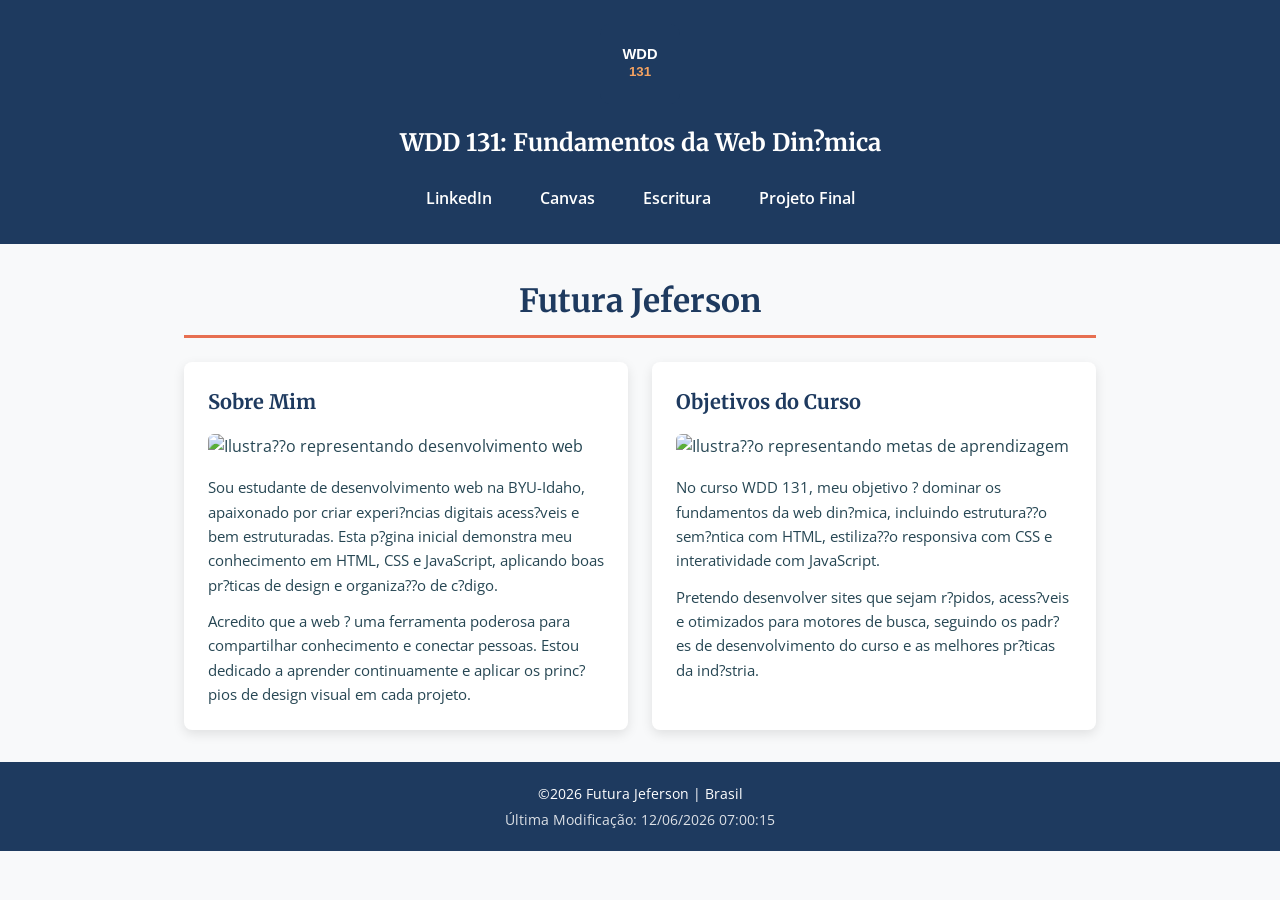
==== index.html @ f0be1f66 "first commit" ====
<!DOCTYPE html>
<html lang="pt-BR">
<head>
    <meta charset="UTF-8">
    <meta name="viewport" content="width=device-width, initial-scale=1.0">
    <title>WDD 131 � Fundamentos da Web Din?mica - Futura Jeferson</title>
    <meta name="description" content="WDD 131 � Fundamentos da Web Din?mica. Futura Jeferson. P?gina inicial do curso com informa??es sobre desenvolvimento web, HTML, CSS e JavaScript.">
    <meta name="author" content="Futura Jeferson">
    <link rel="preconnect" href="https://fonts.googleapis.com">
    <link rel="preconnect" href="https://fonts.gstatic.com" crossorigin>
    <link href="https://fonts.googleapis.com/css2?family=Merriweather:wght@400;700&family=Open+Sans:wght@400;600;700&display=swap" rel="stylesheet">
    <link rel="stylesheet" href="estilos/base.css">
    <script src="scripts/obterdatas.js" defer></script>
</head>
<body>
    <header>
        <span>
            <img src="imagens/logo.svg" alt="Logotipo WDD 131" width="80" height="80">
        </span>
        <h1>WDD 131: Fundamentos da Web Din?mica</h1>
        <nav>
            <a href="https://www.linkedin.com/in/" target="_blank" rel="noopener noreferrer">LinkedIn</a>
            <a href="https://byupw.instructure.com/" target="_blank" rel="noopener noreferrer">Canvas</a>
            <a href="https://www.churchofjesuschrist.org/study/scriptures/bofm/1-ne/3?lang=por&amp;id=p7#p7" target="_blank" rel="noopener noreferrer">Escritura</a>
            <a href="#">Projeto Final</a>
        </nav>
    </header>

    <main>
        <h1>Futura Jeferson</h1>

        <section class="card">
            <h2>Sobre Mim</h2>
            <img src="imagens/perfil.svg" alt="Ilustra??o representando desenvolvimento web" width="400" height="250">
            <p>
                Sou estudante de desenvolvimento web na BYU-Idaho, apaixonado por criar experi?ncias digitais
                acess?veis e bem estruturadas. Esta p?gina inicial demonstra meu conhecimento em HTML, CSS e
                JavaScript, aplicando boas pr?ticas de design e organiza??o de c?digo.
            </p>
            <p>
                Acredito que a web ? uma ferramenta poderosa para compartilhar conhecimento e conectar pessoas.
                Estou dedicado a aprender continuamente e aplicar os princ?pios de design visual em cada projeto.
            </p>
        </section>

        <section class="card">
            <h2>Objetivos do Curso</h2>
            <img src="imagens/objetivos.svg" alt="Ilustra??o representando metas de aprendizagem" width="400" height="250">
            <p>
                No curso WDD 131, meu objetivo ? dominar os fundamentos da web din?mica, incluindo estrutura??o
                sem?ntica com HTML, estiliza??o responsiva com CSS e interatividade com JavaScript.
            </p>
            <p>
                Pretendo desenvolver sites que sejam r?pidos, acess?veis e otimizados para motores de busca,
                seguindo os padr?es de desenvolvimento do curso e as melhores pr?ticas da ind?stria.
            </p>
        </section>
    </main>

    <footer>
        <p>
            &copy;<span id="anoatual"></span> Futura Jeferson | Brasil
        </p>
        <p id="ultimaModificacao"></p>
    </footer>
</body>
</html>
---- estilos/base.css ----
:root {
    --cor-primaria: #1e3a5f;
    --cor-secundaria: #2a9d8f;
    --cor-destaque: #e76f51;
    --cor-fundo: #f8f9fa;
    --cor-texto: #264653;
    --cor-clara: #ffffff;
    --sombra: 0 4px 12px rgba(0, 0, 0, 0.1);
    --largura-maxima: 960px;
}

* {
    margin: 0;
    padding: 0;
    box-sizing: border-box;
}

body {
    font-family: "Open Sans", sans-serif;
    color: var(--cor-texto);
    background-color: var(--cor-fundo);
    line-height: 1.6;
}

header {
    background-color: var(--cor-primaria);
    color: var(--cor-clara);
    text-align: center;
    padding: 1.5rem 1rem;
}

header span {
    display: block;
    margin-bottom: 0.75rem;
}

header h1 {
    font-family: "Merriweather", serif;
    font-size: 1.5rem;
    margin-bottom: 1rem;
}

nav {
    display: flex;
    justify-content: center;
    flex-wrap: wrap;
    gap: 0.5rem;
}

nav a {
    color: var(--cor-clara);
    text-decoration: none;
    padding: 0.5rem 1.25rem;
    border-radius: 4px;
    font-weight: 600;
    transition: background-color 0.3s ease, color 0.3s ease, transform 0.2s ease;
}

nav a:hover {
    background-color: var(--cor-secundaria);
    color: var(--cor-clara);
    transform: translateY(-2px);
}

main {
    max-width: var(--largura-maxima);
    margin: 2rem auto;
    padding: 0 1.5rem;
    display: grid;
    grid-template-columns: 1fr 1fr;
    gap: 1.5rem;
}

main > h1 {
    grid-column: 1 / -1;
    font-family: "Merriweather", serif;
    font-size: 2rem;
    color: var(--cor-primaria);
    text-align: center;
    border-bottom: 3px solid var(--cor-destaque);
    padding-bottom: 0.5rem;
}

.card {
    background-color: var(--cor-clara);
    border-radius: 8px;
    box-shadow: var(--sombra);
    padding: 1.5rem;
    transition: transform 0.3s ease, box-shadow 0.3s ease;
}

.card:hover {
    transform: translateY(-4px);
    box-shadow: 0 8px 20px rgba(0, 0, 0, 0.15);
}

.card h2 {
    font-family: "Merriweather", serif;
    color: var(--cor-primaria);
    margin-bottom: 1rem;
    font-size: 1.25rem;
}

.card img {
    width: 100%;
    height: auto;
    border-radius: 6px;
    margin-bottom: 1rem;
}

.card p {
    margin-bottom: 0.75rem;
    font-size: 0.95rem;
}

.card p:last-child {
    margin-bottom: 0;
}

footer {
    background-color: var(--cor-primaria);
    color: var(--cor-clara);
    text-align: center;
    padding: 1.25rem 1rem;
    margin-top: 2rem;
}

footer p {
    margin-bottom: 0.25rem;
    font-size: 0.9rem;
}

footer p:last-child {
    margin-bottom: 0;
    font-size: 0.85rem;
    opacity: 0.85;
}

@media (max-width: 700px) {
    main {
        grid-template-columns: 1fr;
    }

    header h1 {
        font-size: 1.2rem;
    }

    nav {
        flex-direction: column;
        align-items: center;
    }

    nav a {
        width: 80%;
        text-align: center;
    }
}
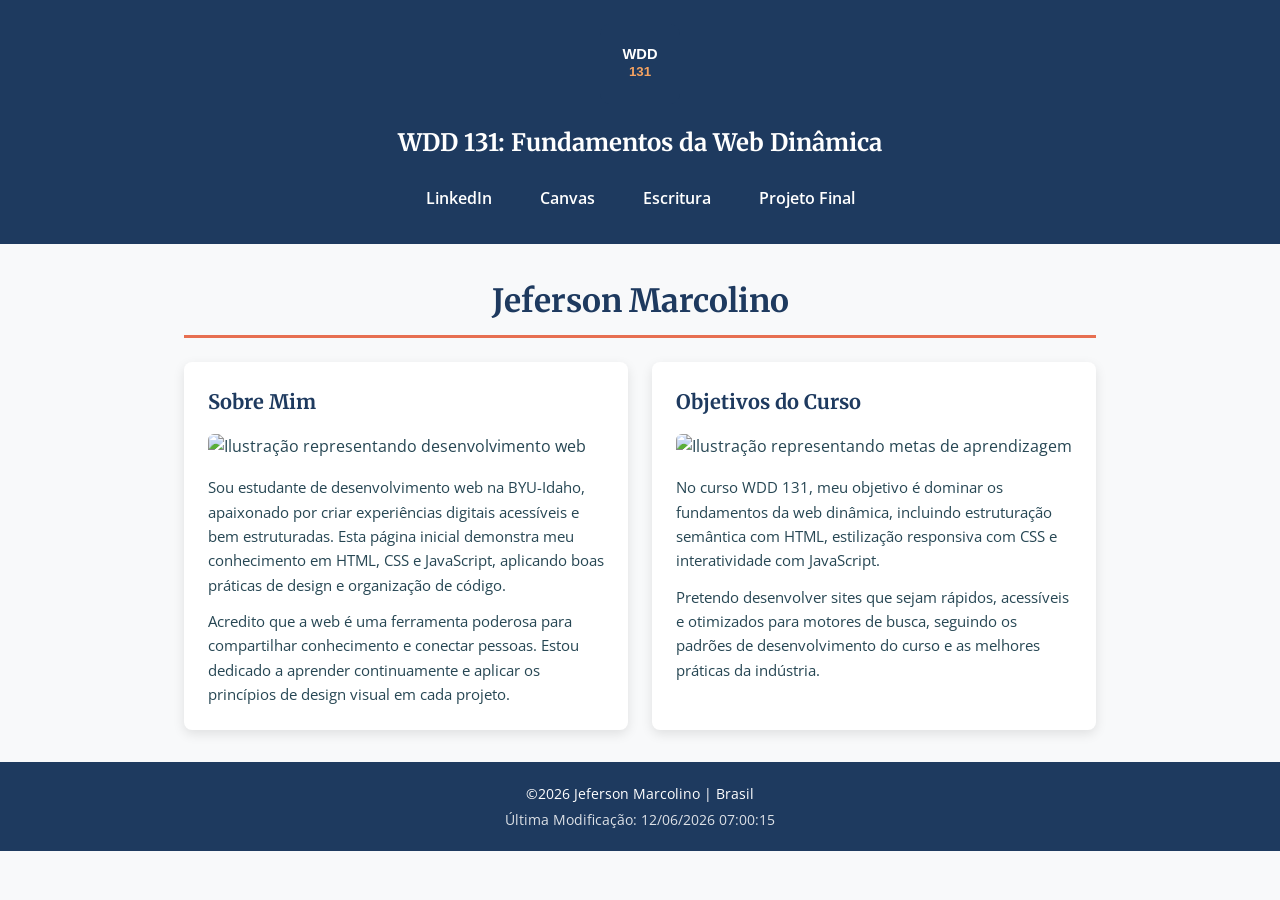
==== commit 38954d1a: "3 tentativa" ====
--- a/index.html
+++ b/index.html
@@ -3,8 +3,8 @@
 <head>
     <meta charset="UTF-8">
     <meta name="viewport" content="width=device-width, initial-scale=1.0">
-    <title>WDD 131 � Fundamentos da Web Din?mica - Futura Jeferson</title>
-    <meta name="description" content="WDD 131 � Fundamentos da Web Din?mica. Futura Jeferson. P?gina inicial do curso com informa??es sobre desenvolvimento web, HTML, CSS e JavaScript.">
+    <title>WDD 131 – Fundamentos da Web Dinâmica - Jeferson Marcolino</title>
+    <meta name="description" content="WDD 131 – Fundamentos da Web Dinâmica. Futura Jeferson. Página inicial do curso com informações sobre desenvolvimento web, HTML, CSS e JavaScript.">
     <meta name="author" content="Futura Jeferson">
     <link rel="preconnect" href="https://fonts.googleapis.com">
     <link rel="preconnect" href="https://fonts.gstatic.com" crossorigin>
@@ -17,9 +17,9 @@
         <span>
             <img src="imagens/logo.svg" alt="Logotipo WDD 131" width="80" height="80">
         </span>
-        <h1>WDD 131: Fundamentos da Web Din?mica</h1>
+        <h1>WDD 131: Fundamentos da Web Dinâmica</h1>
         <nav>
-            <a href="https://www.linkedin.com/in/" target="_blank" rel="noopener noreferrer">LinkedIn</a>
+            <a href="https://www.linkedin.com/in/jeferson-marcolino" target="_blank" rel="noopener noreferrer">LinkedIn</a>
             <a href="https://byupw.instructure.com/" target="_blank" rel="noopener noreferrer">Canvas</a>
             <a href="https://www.churchofjesuschrist.org/study/scriptures/bofm/1-ne/3?lang=por&amp;id=p7#p7" target="_blank" rel="noopener noreferrer">Escritura</a>
             <a href="#">Projeto Final</a>
@@ -27,39 +27,39 @@
     </header>
 
     <main>
-        <h1>Futura Jeferson</h1>
+        <h1>Jeferson Marcolino</h1>
 
         <section class="card">
             <h2>Sobre Mim</h2>
-            <img src="imagens/perfil.svg" alt="Ilustra??o representando desenvolvimento web" width="400" height="250">
+            <img src="imagens/perfil.svg" alt="Ilustração representando desenvolvimento web" width="400" height="250">
             <p>
-                Sou estudante de desenvolvimento web na BYU-Idaho, apaixonado por criar experi?ncias digitais
-                acess?veis e bem estruturadas. Esta p?gina inicial demonstra meu conhecimento em HTML, CSS e
-                JavaScript, aplicando boas pr?ticas de design e organiza??o de c?digo.
+                Sou estudante de desenvolvimento web na BYU-Idaho, apaixonado por criar experiências digitais
+                acessíveis e bem estruturadas. Esta página inicial demonstra meu conhecimento em HTML, CSS e
+                JavaScript, aplicando boas práticas de design e organização de código.
             </p>
             <p>
-                Acredito que a web ? uma ferramenta poderosa para compartilhar conhecimento e conectar pessoas.
-                Estou dedicado a aprender continuamente e aplicar os princ?pios de design visual em cada projeto.
+                Acredito que a web é uma ferramenta poderosa para compartilhar conhecimento e conectar pessoas.
+                Estou dedicado a aprender continuamente e aplicar os princípios de design visual em cada projeto.
             </p>
         </section>
 
         <section class="card">
             <h2>Objetivos do Curso</h2>
-            <img src="imagens/objetivos.svg" alt="Ilustra??o representando metas de aprendizagem" width="400" height="250">
+            <img src="imagens/objetivos.svg" alt="Ilustração representando metas de aprendizagem" width="400" height="250">
             <p>
-                No curso WDD 131, meu objetivo ? dominar os fundamentos da web din?mica, incluindo estrutura??o
-                sem?ntica com HTML, estiliza??o responsiva com CSS e interatividade com JavaScript.
+                No curso WDD 131, meu objetivo é dominar os fundamentos da web dinâmica, incluindo estruturação
+                semântica com HTML, estilização responsiva com CSS e interatividade com JavaScript.
             </p>
             <p>
-                Pretendo desenvolver sites que sejam r?pidos, acess?veis e otimizados para motores de busca,
-                seguindo os padr?es de desenvolvimento do curso e as melhores pr?ticas da ind?stria.
+                Pretendo desenvolver sites que sejam rápidos, acessíveis e otimizados para motores de busca,
+                seguindo os padrões de desenvolvimento do curso e as melhores práticas da indústria.
             </p>
         </section>
     </main>
 
     <footer>
         <p>
-            &copy;<span id="anoatual"></span> Futura Jeferson | Brasil
+            &copy;<span id="anoatual"></span> Jeferson Marcolino | Brasil
         </p>
         <p id="ultimaModificacao"></p>
     </footer>
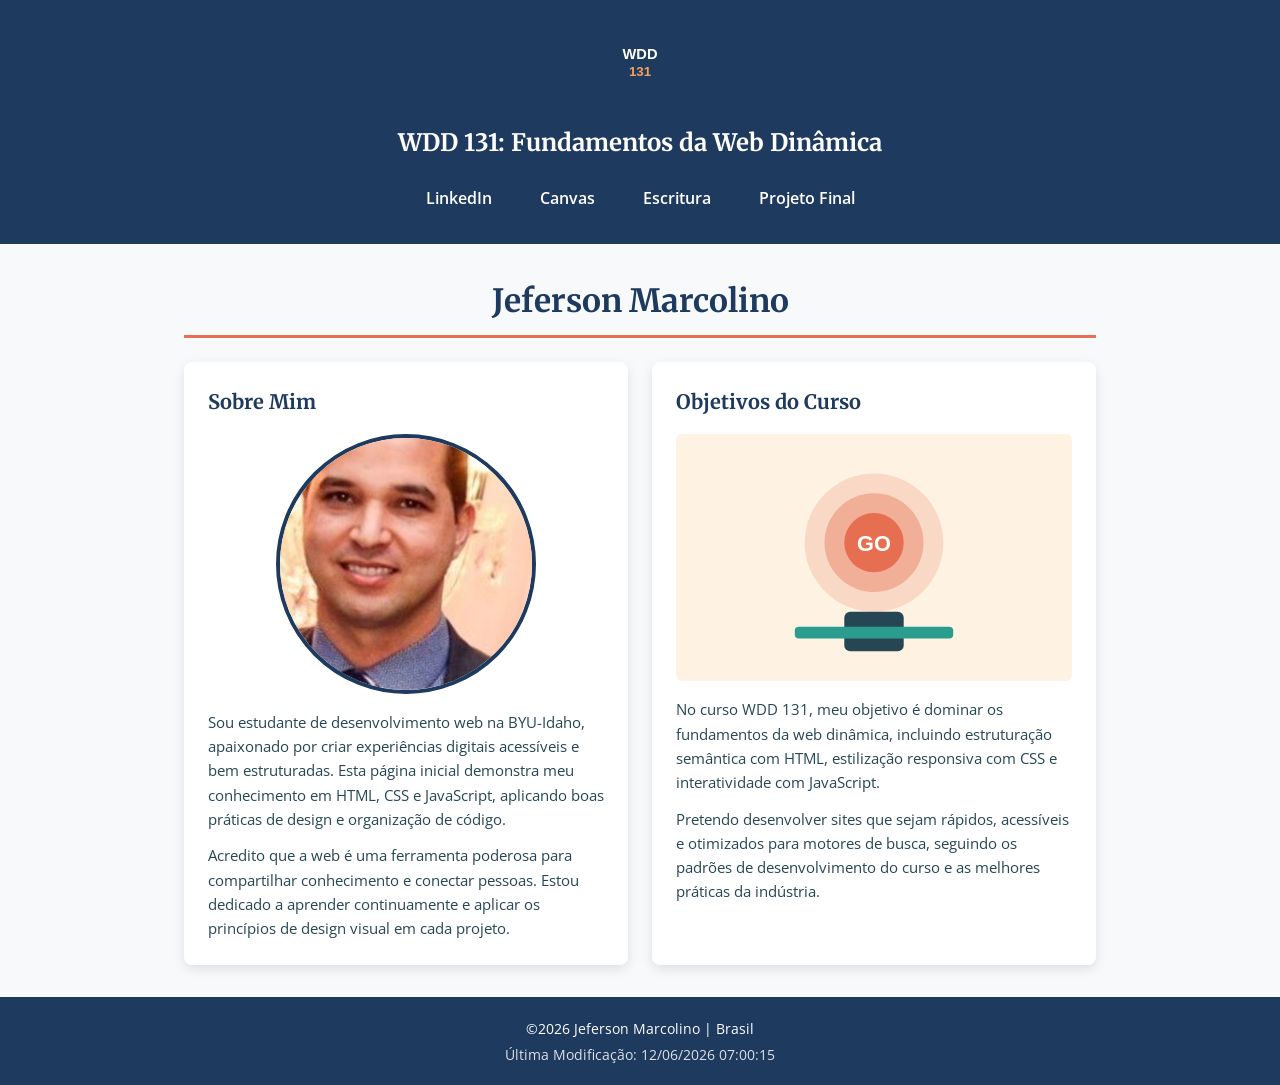
==== commit 949733a5: "3 tentativa" ====
--- a/index.html
+++ b/index.html
@@ -4,8 +4,8 @@
     <meta charset="UTF-8">
     <meta name="viewport" content="width=device-width, initial-scale=1.0">
     <title>WDD 131 – Fundamentos da Web Dinâmica - Jeferson Marcolino</title>
-    <meta name="description" content="WDD 131 – Fundamentos da Web Dinâmica. Futura Jeferson. Página inicial do curso com informações sobre desenvolvimento web, HTML, CSS e JavaScript.">
-    <meta name="author" content="Futura Jeferson">
+    <meta name="description" content="WDD 131 – Fundamentos da Web Dinâmica. Jeferson Marcolino. Página inicial do curso com informações sobre desenvolvimento web, HTML, CSS e JavaScript.">
+    <meta name="author" content="Jeferson Marcolino">
     <link rel="preconnect" href="https://fonts.googleapis.com">
     <link rel="preconnect" href="https://fonts.gstatic.com" crossorigin>
     <link href="https://fonts.googleapis.com/css2?family=Merriweather:wght@400;700&family=Open+Sans:wght@400;600;700&display=swap" rel="stylesheet">
@@ -31,7 +31,9 @@
 
         <section class="card">
             <h2>Sobre Mim</h2>
-            <img src="imagens/perfil.svg" alt="Ilustração representando desenvolvimento web" width="400" height="250">
+            <div class="foto-perfil-wrap">
+                <img class="foto-perfil" src="imagens/perfil.png" alt="Foto de perfil de Jeferson Marcolino" width="400" height="400">
+            </div>
             <p>
                 Sou estudante de desenvolvimento web na BYU-Idaho, apaixonado por criar experiências digitais
                 acessíveis e bem estruturadas. Esta página inicial demonstra meu conhecimento em HTML, CSS e
@@ -45,7 +47,7 @@
 
         <section class="card">
             <h2>Objetivos do Curso</h2>
-            <img src="imagens/objetivos.svg" alt="Ilustração representando metas de aprendizagem" width="400" height="250">
+            <img src="imagens/objetivos.svg" alt="Ilustracao representando metas de aprendizagem" width="400" height="250">
             <p>
                 No curso WDD 131, meu objetivo é dominar os fundamentos da web dinâmica, incluindo estruturação
                 semântica com HTML, estilização responsiva com CSS e interatividade com JavaScript.
--- a/estilos/base.css
+++ b/estilos/base.css
@@ -106,6 +106,29 @@
     height: auto;
     border-radius: 6px;
     margin-bottom: 1rem;
+    display: block;
+}
+
+.foto-perfil-wrap {
+    width: 260px;
+    height: 260px;
+    margin: 0 auto 1rem;
+    border-radius: 50%;
+    overflow: hidden;
+    border: 4px solid var(--cor-primaria);
+}
+
+.card img.foto-perfil {
+    width: 120%;
+    height: 120%;
+    max-width: none;
+    object-fit: cover;
+    object-position: 55% 20%;
+    border-radius: 0;
+    margin: -10% 0 0 -10%;
+    border: none;
+    display: block;
+    transform: rotate(7deg) scale(1.15);
 }
 
 .card p {
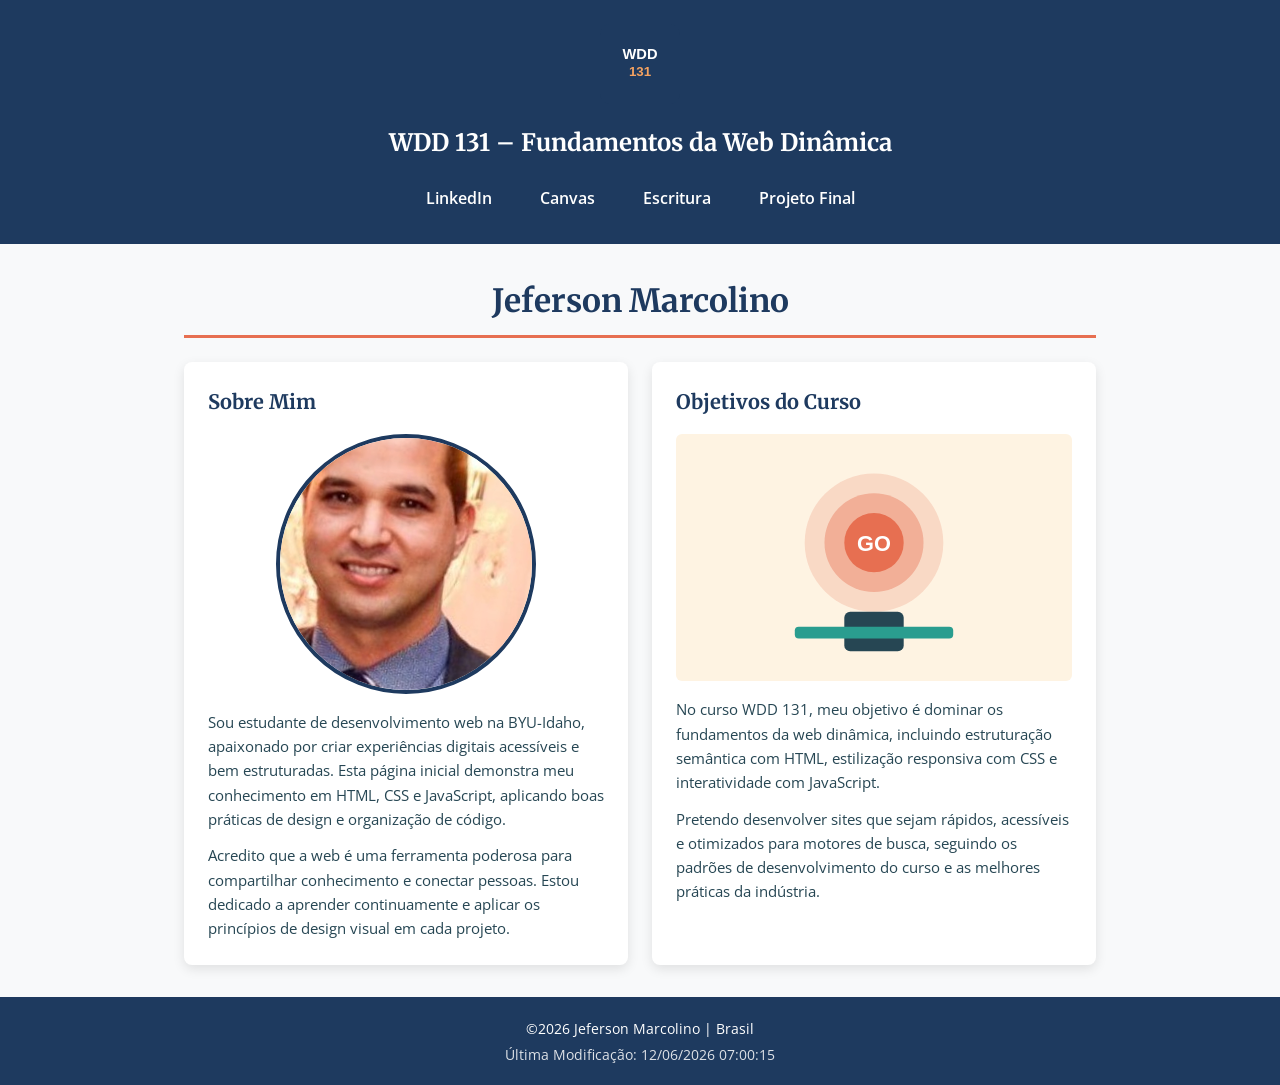
==== commit 8f8c77a3: "5 tentativa" ====
--- a/index.html
+++ b/index.html
@@ -17,7 +17,7 @@
         <span>
             <img src="imagens/logo.svg" alt="Logotipo WDD 131" width="80" height="80">
         </span>
-        <h1>WDD 131: Fundamentos da Web Dinâmica</h1>
+        <span id="course-title">WDD 131 – Fundamentos da Web Dinâmica</span>
         <nav>
             <a href="https://www.linkedin.com/in/jeferson-marcolino" target="_blank" rel="noopener noreferrer">LinkedIn</a>
             <a href="https://byupw.instructure.com/" target="_blank" rel="noopener noreferrer">Canvas</a>
--- a/estilos/base.css
+++ b/estilos/base.css
@@ -34,10 +34,12 @@
     margin-bottom: 0.75rem;
 }
 
-header h1 {
+#course-title {
+    display: block;
     font-family: "Merriweather", serif;
     font-size: 1.5rem;
     margin-bottom: 1rem;
+    font-weight: 700;
 }
 
 nav {
@@ -164,7 +166,7 @@
         grid-template-columns: 1fr;
     }
 
-    header h1 {
+    #course-title {
         font-size: 1.2rem;
     }
 
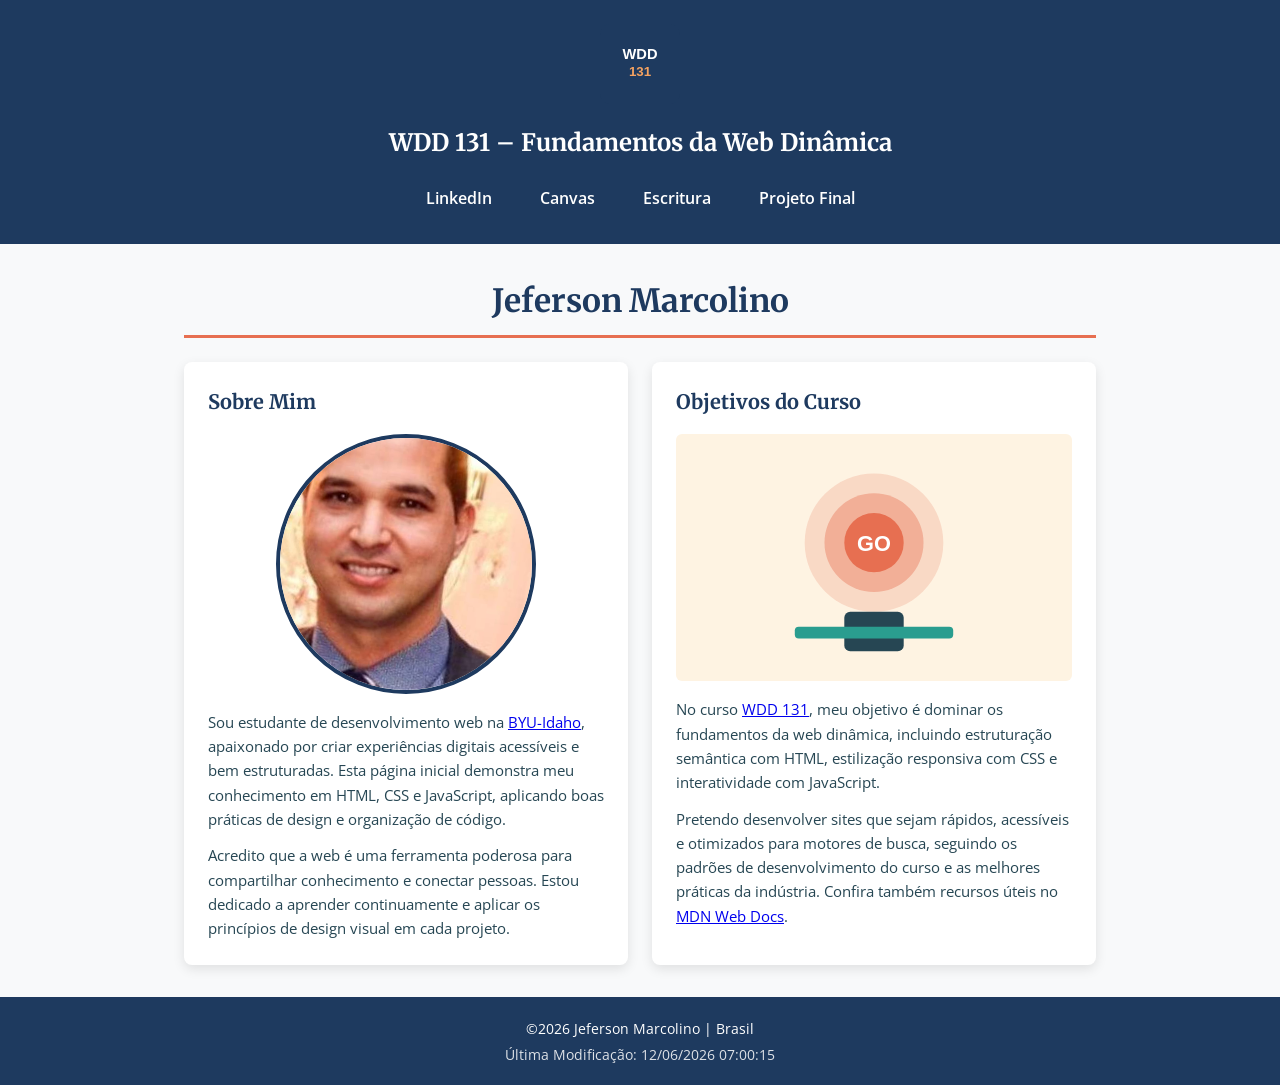
==== commit 678a701a: "7 tentativa" ====
--- a/index.html
+++ b/index.html
@@ -3,7 +3,7 @@
 <head>
     <meta charset="UTF-8">
     <meta name="viewport" content="width=device-width, initial-scale=1.0">
-    <title>WDD 131 – Fundamentos da Web Dinâmica - Jeferson Marcolino</title>
+    <title>WDD 131 – Fundamentos da Web Dinâmica – Jeferson Marcolino</title>
     <meta name="description" content="WDD 131 – Fundamentos da Web Dinâmica. Jeferson Marcolino. Página inicial do curso com informações sobre desenvolvimento web, HTML, CSS e JavaScript.">
     <meta name="author" content="Jeferson Marcolino">
     <link rel="preconnect" href="https://fonts.googleapis.com">
@@ -32,10 +32,10 @@
         <section class="card">
             <h2>Sobre Mim</h2>
             <div class="foto-perfil-wrap">
-                <img class="foto-perfil" src="imagens/perfil.png" alt="Foto de perfil de Jeferson Marcolino" width="400" height="400">
+                <img class="foto-perfil" src="imagens/perfil.jpg" alt="Foto de perfil de Jeferson Marcolino" width="400" height="400">
             </div>
             <p>
-                Sou estudante de desenvolvimento web na BYU-Idaho, apaixonado por criar experiências digitais
+                Sou estudante de desenvolvimento web na <a href="https://www.byui.edu/" target="_blank" rel="noopener noreferrer">BYU-Idaho</a>, apaixonado por criar experiências digitais
                 acessíveis e bem estruturadas. Esta página inicial demonstra meu conhecimento em HTML, CSS e
                 JavaScript, aplicando boas práticas de design e organização de código.
             </p>
@@ -49,12 +49,13 @@
             <h2>Objetivos do Curso</h2>
             <img src="imagens/objetivos.svg" alt="Ilustracao representando metas de aprendizagem" width="400" height="250">
             <p>
-                No curso WDD 131, meu objetivo é dominar os fundamentos da web dinâmica, incluindo estruturação
+                No curso <a href="https://www.byui.edu/" target="_blank" rel="noopener noreferrer">WDD 131</a>, meu objetivo é dominar os fundamentos da web dinâmica, incluindo estruturação
                 semântica com HTML, estilização responsiva com CSS e interatividade com JavaScript.
             </p>
             <p>
                 Pretendo desenvolver sites que sejam rápidos, acessíveis e otimizados para motores de busca,
                 seguindo os padrões de desenvolvimento do curso e as melhores práticas da indústria.
+                Confira também recursos úteis no <a href="https://developer.mozilla.org/" target="_blank" rel="noopener noreferrer">MDN Web Docs</a>.
             </p>
         </section>
     </main>
